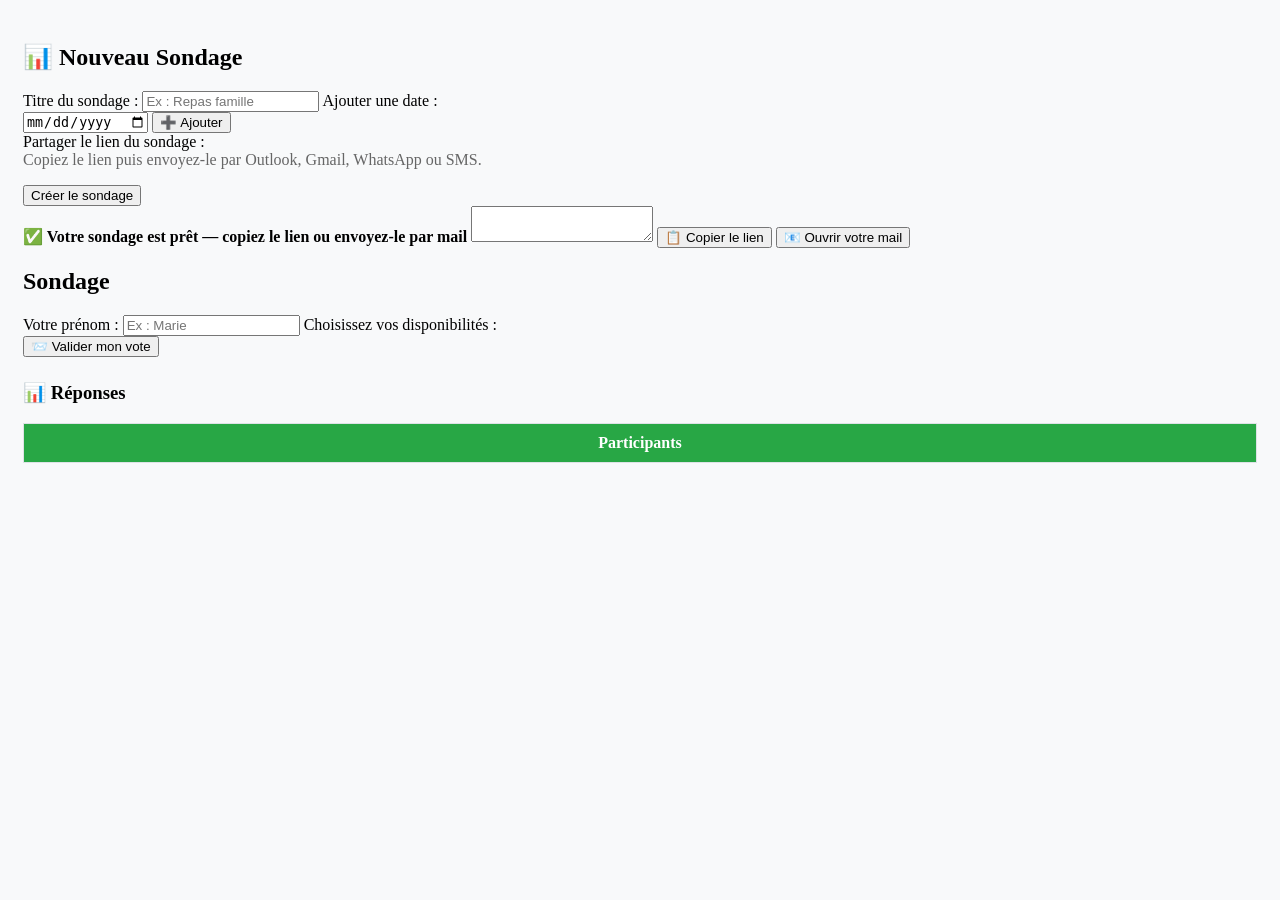
==== index.html @ 5eecfdae "Update index.html" ====
<!DOCTYPE html>
<html lang="fr">
<head>
    <meta charset="UTF-8">
    <meta name="viewport" content="width=device-width, initial-scale=1.0">
    <title>Sondage</title>
    <link rel="stylesheet" href="style.css">
</head>
<body>

<div class="container">

    <div id="view-create">

        <h2>📊 Nouveau Sondage</h2>

        <label>Titre du sondage :</label>
        <input type="text" id="title" placeholder="Ex : Repas famille">

        <label>Ajouter une date :</label>

        <div class="date-row">
            <input type="date" id="date-input">
            <button class="btn btn-add" onclick="ajouterDate()">➕ Ajouter</button>
        </div>

        <div id="dates-list"></div>

        <label>Partager le lien du sondage :</label>

        <p style="margin-top:0; color:#666;">
            Copiez le lien puis envoyez-le par Outlook, Gmail, WhatsApp ou SMS.
        </p>

        <button class="btn" onclick="genererSondage()">
            Créer le sondage
        </button>

        <div id="result-zone-create" class="hidden">

            <strong class="success-text">
                ✅ Votre sondage est prêt — copiez le lien ou envoyez-le par mail
            </strong>

            <textarea id="text-to-copy-create" readonly></textarea>

            <button class="btn btn-add" onclick="copierTexte()">
                📋 Copier le lien
            </button>

            <button class="btn btn-mail" onclick="ouvrirMail()">
                📧 Ouvrir votre mail
            </button>

        </div>

    </div>

    <div id="view-vote" class="hidden">

        <h2 id="poll-title">Sondage</h2>

        <label>Votre prénom :</label>
        <input type="text" id="voter-name" placeholder="Ex : Marie">

        <label>Choisissez vos disponibilités :</label>

        <div id="options-container"></div>

        <button class="btn btn-add" onclick="envoyerVote()">
            📨 Valider mon vote
        </button>

        <div class="table-zone">

            <h3>📊 Réponses</h3>

            <table>
                <thead>
                    <tr id="table-header">
                        <th>Participants</th>
                    </tr>
                </thead>
</html>
---- style.css ----
body {
    background: #f8f9fa;
    padding: 15px;
    border-radius: 8px;
    margin-bottom: 15px;
}

.vote-option {
    display: flex;
    justify-content: space-between;
    align-items: center;
    background: white;
    padding: 12px;
    border-radius: 8px;
    margin-bottom: 10px;
    border: 1px solid #ddd;
}

.vote-option input {
    width: auto;
    transform: scale(1.3);
}

.table-zone {
    margin-top: 25px;
}

table {
    width: 100%;
    border-collapse: collapse;
    margin-top: 15px;
}

th,
td {
    border: 1px solid #dee2e6;
    padding: 10px;
    text-align: center;
}

th {
    background: #28a745;
    color: white;
}

.vibrant-oui {
    background-color: #d4edda;
    color: #155724;
    font-weight: bold;
}

.vibrant-non {
    background-color: #f8d7da;
    color: #721c24;
}

@media(max-width: 600px) {

    .date-row {
        flex-direction: column;
    }

}
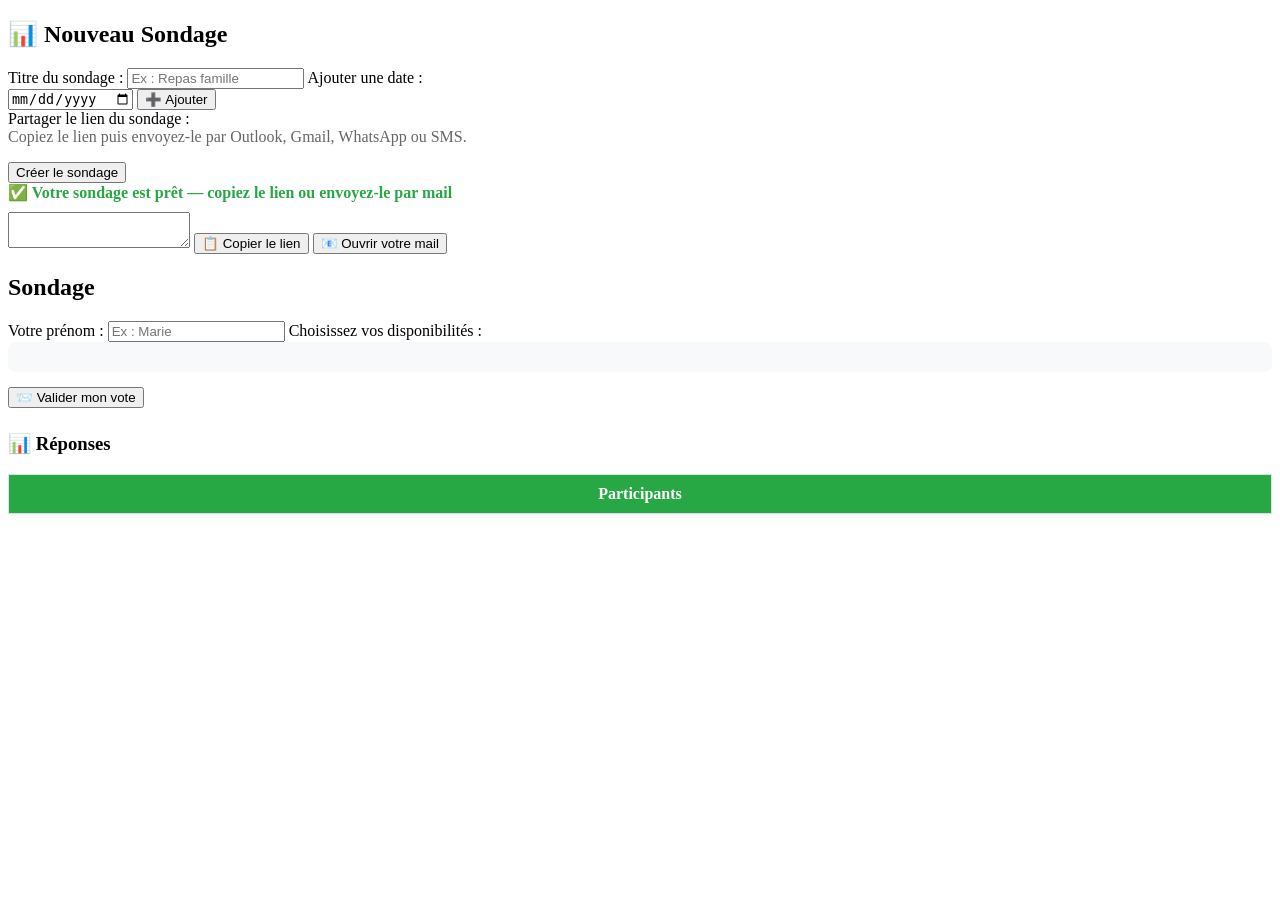
==== commit 0d6b43ca: "Update index.html" ====
--- a/index.html
+++ b/index.html
@@ -81,4 +81,7 @@
                         <th>Participants</th>
                     </tr>
                 </thead>
+                <tbody id="table-body"></tbody>
+            </table>
+
 </html>
--- a/style.css
+++ b/style.css
@@ -1,4 +1,12 @@
 body {
+
+.success-text {
+    color: #28a745;
+    display: block;
+    margin-bottom: 10px;
+}
+
+#options-container {
     background: #f8f9fa;
     padding: 15px;
     border-radius: 8px;
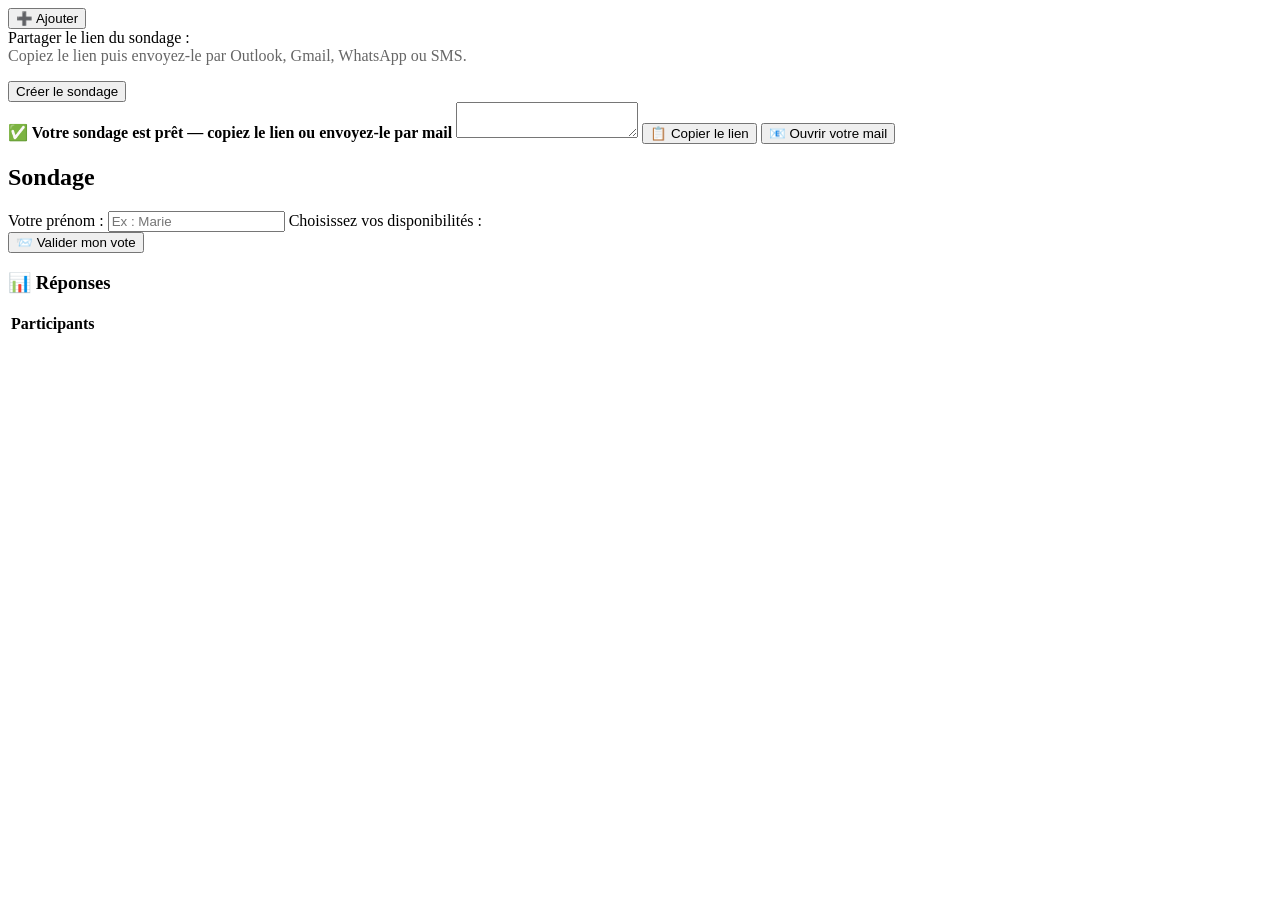
==== commit 6d840787: "Refactor HTML structure for polling application" ====
--- a/index.html
+++ b/index.html
@@ -1,26 +1,4 @@
 <!DOCTYPE html>
-<html lang="fr">
-<head>
-    <meta charset="UTF-8">
-    <meta name="viewport" content="width=device-width, initial-scale=1.0">
-    <title>Sondage</title>
-    <link rel="stylesheet" href="style.css">
-</head>
-<body>
-
-<div class="container">
-
-    <div id="view-create">
-
-        <h2>📊 Nouveau Sondage</h2>
-
-        <label>Titre du sondage :</label>
-        <input type="text" id="title" placeholder="Ex : Repas famille">
-
-        <label>Ajouter une date :</label>
-
-        <div class="date-row">
-            <input type="date" id="date-input">
             <button class="btn btn-add" onclick="ajouterDate()">➕ Ajouter</button>
         </div>
 
@@ -84,4 +62,12 @@
                 <tbody id="table-body"></tbody>
             </table>
 
+        </div>
+
+    </div>
+
+</div>
+
+<script src="app.js"></script>
+</body>
 </html>
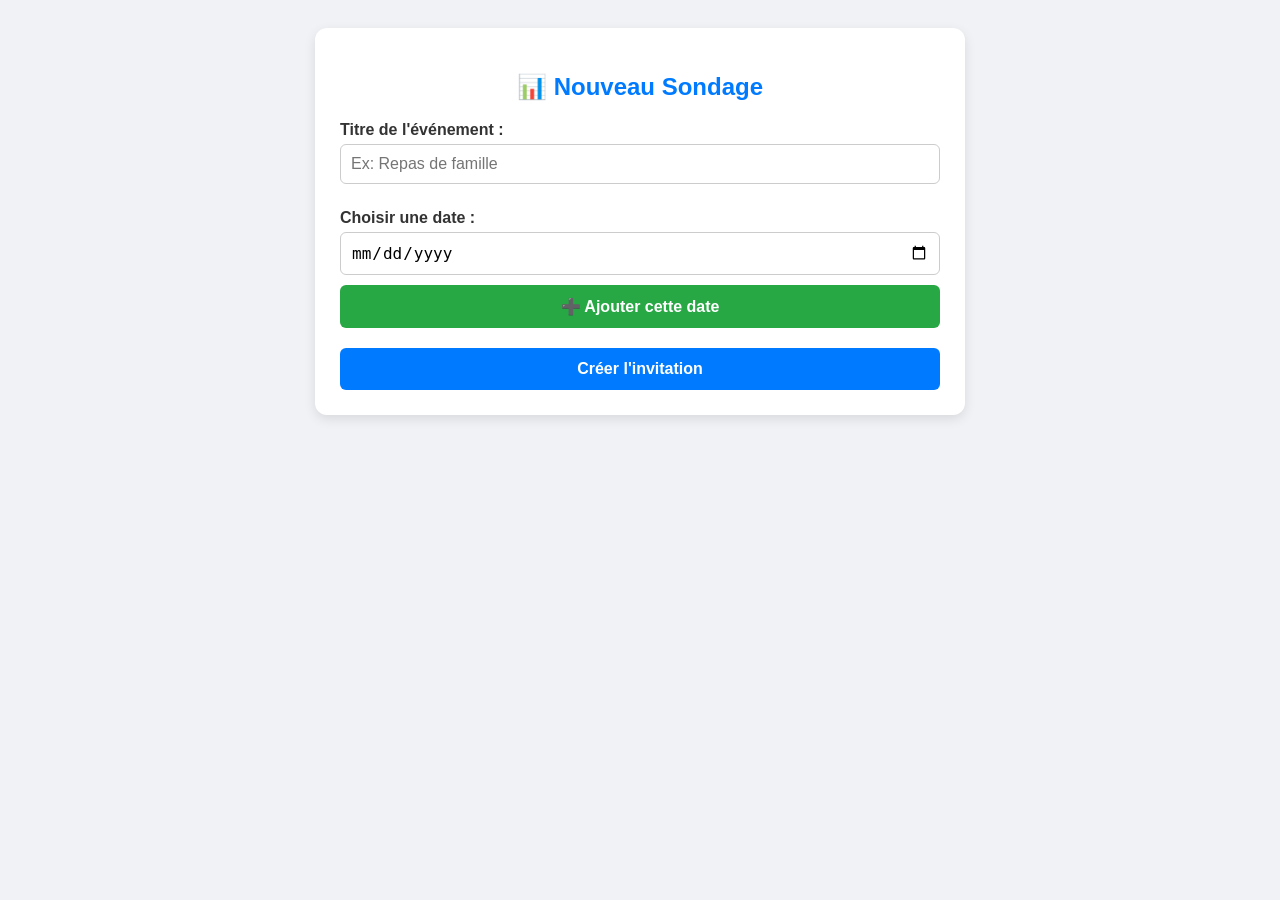
==== commit bdcbf2df: "Refactor index.html for improved structure and styling" ====
--- a/index.html
+++ b/index.html
@@ -1,73 +1,211 @@
 <!DOCTYPE html>
-            <button class="btn btn-add" onclick="ajouterDate()">➕ Ajouter</button>
+<html lang="fr">
+<head>
+    <meta charset="UTF-8">
+    <meta name="viewport" content="width=device-width, initial-scale=1.0">
+    <title>Sondage Express</title>
+    <style>
+        body { font-family: sans-serif; background: #f0f2f5; padding: 20px; color: #333; }
+        .container { max-width: 600px; background: white; padding: 25px; border-radius: 12px; box-shadow: 0 4px 12px rgba(0,0,0,0.1); margin: auto; }
+        h2, h3 { color: #007bff; text-align: center; }
+        label { font-weight: bold; display: block; margin-top: 15px; margin-bottom: 5px; }
+        input { width: 100%; padding: 10px; border: 1px solid #ccc; border-radius: 6px; box-sizing: border-box; font-size: 16px; margin-bottom: 10px; }
+        .btn { background: #007bff; color: white; border: none; padding: 12px; width: 100%; border-radius: 6px; font-size: 16px; cursor: pointer; font-weight: bold; }
+        .btn-add { background: #28a745; }
+        .date-item { background: #e9ecef; padding: 8px; margin-top: 5px; border-radius: 4px; display: flex; justify-content: space-between; }
+        .hidden { display: none; }
+        textarea { width: 100%; height: 80px; margin-top: 10px; box-sizing: border-box; }
+        table { width: 100%; border-collapse: collapse; margin-top: 15px; }
+        th, td { border: 1px solid #dee2e6; padding: 10px; text-align: center; }
+        .vibrant-oui { background-color: #d4edda; color: #155724; font-weight: bold; }
+        .vibrant-non { background-color: #f8d7da; color: #721c24; }
+    </style>
+</head>
+<body>
+
+<div class="container">
+    <div id="view-create">
+        <h2>📊 Nouveau Sondage</h2>
+        <label>Titre de l'événement :</label>
+        <input type="text" id="title" placeholder="Ex: Repas de famille">
+        
+        <label>Choisir une date :</label>
+        <input type="date" id="date-input">
+        <button class="btn btn-add" type="button" onclick="ajouterDate()">➕ Ajouter cette date</button>
+        <div id="dates-list" style="margin-top: 10px; margin-bottom: 20px;"></div>
+        
+        <button class="btn" type="button" onclick="genererSondage()">Créer l'invitation</button>
+        
+        <div id="result-zone-create" class="hidden" style="margin-top:20px; border:2px dashed #28a745; padding:15px; background: #f8f9fa;">
+            <strong style="color: #28a745;">✅ Votre sondage est prêt !</strong>
+            <textarea id="text-to-copy-create" readonly></textarea>
+            <button class="btn btn-add" type="button" onclick="copierTexte()" style="margin-top:10px;">📋 Copier le lien unique</button>
         </div>
-
-        <div id="dates-list"></div>
-
-        <label>Partager le lien du sondage :</label>
-
-        <p style="margin-top:0; color:#666;">
-            Copiez le lien puis envoyez-le par Outlook, Gmail, WhatsApp ou SMS.
-        </p>
-
-        <button class="btn" onclick="genererSondage()">
-            Créer le sondage
-        </button>
-
-        <div id="result-zone-create" class="hidden">
-
-            <strong class="success-text">
-                ✅ Votre sondage est prêt — copiez le lien ou envoyez-le par mail
-            </strong>
-
-            <textarea id="text-to-copy-create" readonly></textarea>
-
-            <button class="btn btn-add" onclick="copierTexte()">
-                📋 Copier le lien
-            </button>
-
-            <button class="btn btn-mail" onclick="ouvrirMail()">
-                📧 Ouvrir votre mail
-            </button>
-
-        </div>
-
     </div>
 
     <div id="view-vote" class="hidden">
-
         <h2 id="poll-title">Sondage</h2>
-
-        <label>Votre prénom :</label>
-        <input type="text" id="voter-name" placeholder="Ex : Marie">
-
-        <label>Choisissez vos disponibilités :</label>
-
-        <div id="options-container"></div>
-
-        <button class="btn btn-add" onclick="envoyerVote()">
-            📨 Valider mon vote
-        </button>
-
-        <div class="table-zone">
-
-            <h3>📊 Réponses</h3>
-
-            <table>
-                <thead>
-                    <tr id="table-header">
-                        <th>Participants</th>
-                    </tr>
-                </thead>
+        <label>Votre Nom et Prénom :</label>
+        <input type="text" id="voter-name" placeholder="Ex: Marie Durant">
+        
+        <label>Cochez vos disponibilités :</label>
+        <div id="options-container" style="background: #f8f9fa; padding: 15px; border-radius: 6px; margin-bottom: 15px;"></div>
+        
+        <button id="submit-vote-btn" class="btn btn-add" type="button" onclick="envoyerVoteAutomatique()">📨 Enregistrer mon vote</button>
+        
+        <div style="margin-top:25px;">
+            <h3>📊 Réponses en temps réel</h3>
+            <table id="table-global">
+                <thead><tr id="table-header"><th>Participants</th></tr></thead>
                 <tbody id="table-body"></tbody>
             </table>
-
         </div>
-
     </div>
-
 </div>
 
-<script src="app.js"></script>
+<script>
+    var datesSelectionnees = [];
+    var votesGlobaux = [];
+    var urlParams = new URLSearchParams(window.location.search);
+    var pollID = urlParams.get('id'); 
+
+    // Base de données ultra-rapide dédiée et sécurisée pour ton application
+    var DB_URL = "https://kvdb.io/689NfXw8w6gZ7pUvYm87J4/" + pollID;
+
+    window.addEventListener('DOMContentLoaded', function() {
+        if (pollID) {
+            document.getElementById('view-create').classList.add('hidden');
+            document.getElementById('view-vote').classList.remove('hidden');
+            document.getElementById('poll-title').innerText = "Sondage : " + decodeURIComponent(urlParams.get('title') || 'Événement');
+            
+            var datesParam = urlParams.get('dates');
+            if (datesParam) {
+                var datesUrl = datesParam.split(',').filter(function(d) { return d.trim() !== ""; });
+                var container = document.getElementById('options-container');
+                container.innerHTML = "";
+                datesUrl.forEach(function(date) {
+                    container.innerHTML += '<label style="display:block; margin-bottom:10px; cursor:pointer;"><input type="checkbox" name="dates-choices" value="'+date+'" style="width:auto; margin-right:10px;">' + date + '</label>';
+                });
+                chargerEtConstruireTableau(datesUrl);
+            }
+        }
+    });
+
+    function ajouterDate() {
+        var dateInput = document.getElementById('date-input');
+        if (!dateInput.value) return;
+        var dateObj = new Date(dateInput.value);
+        var dateFormatee = dateObj.toLocaleDateString('fr-FR', { weekday: 'long', day: 'numeric', month: 'long' });
+        if (!datesSelectionnees.includes(dateFormatee)) {
+            datesSelectionnees.push(dateFormatee);
+            afficherDates();
+        }
+        dateInput.value = "";
+    }
+
+    function afficherDates() {
+        var list = document.getElementById('dates-list');
+        list.innerHTML = "";
+        datesSelectionnees.forEach(function(date, index) {
+            list.innerHTML += '<div class="date-item"><span>📅 ' + date + '</span><span style="color:red; cursor:pointer; font-weight:bold;" onclick="supprimerDate(' + index + ')">❌</span></div>';
+        });
+    }
+
+    function supprimerDate(index) {
+        datesSelectionnees.splice(index, 1);
+        afficherDates();
+    }
+
+    function genererSondage() {
+        var titre = document.getElementById('title').value.trim();
+        if (!titre || datesSelectionnees.length === 0) {
+            alert("Veuillez donner un titre et ajouter des dates !");
+            return;
+        }
+        var uniqueID = "id_" + Math.random().toString(36).substr(2, 9);
+        var lienVote = window.location.origin + window.location.pathname 
+            + "?id=" + uniqueID
+            + "&title=" + encodeURIComponent(titre) 
+            + "&dates=" + encodeURIComponent(datesSelectionnees.join(','));
+        
+        document.getElementById('text-to-copy-create').value = "Votez pour le sondage \"" + titre + "\" ici : " + lienVote;
+        document.getElementById('result-zone-create').classList.remove('hidden');
+    }
+
+    function copierTexte() {
+        var t = document.getElementById('text-to-copy-create');
+        t.select();
+        document.execCommand("copy");
+        alert("Lien copié ! Vous pouvez l'envoyer.");
+    }
+
+    function chargerEtConstruireTableau(datesUrl) {
+        fetch(DB_URL)
+        .then(function(res) { 
+            if (!res.ok) return []; // Si la clé n'existe pas encore, on renvoie une liste vide
+            return res.json(); 
+        })
+        .then(function(data) {
+            votesGlobaux = Array.isArray(data) ? data : [];
+            var tbody = document.getElementById('table-body');
+            tbody.innerHTML = "";
+            
+            var headerRow = document.getElementById('table-header');
+            headerRow.innerHTML = "<th>Participants</th>";
+            datesUrl.forEach(function(date) { headerRow.innerHTML += "<th>" + date + "</th>"; });
+
+            if (votesGlobaux.length === 0) {
+                tbody.innerHTML = '<tr><td colspan="' + (datesUrl.length + 1) + '" style="color:#888; padding:15px;">Aucun vote pour le moment.</td></tr>';
+                return;
+            }
+
+            votesGlobaux.forEach(function(v) {
+                var ligne = '<tr><td style="font-weight:bold; text-align:left;">👤 ' + v.nom + '</td>';
+                datesUrl.forEach(function(date) {
+                    ligne += v.choix.includes(date) ? '<td class="vibrant-oui">OUI</td>' : '<td class="vibrant-non">NON</td>';
+                });
+                ligne += '</tr>';
+                tbody.innerHTML += ligne;
+            });
+        }).catch(function() {
+            document.getElementById('table-body').innerHTML = '<tr><td style="color:red; padding:15px;">Erreur de connexion à la base de données.</td></tr>';
+        });
+    }
+
+    function envoyerVoteAutomatique() {
+        var nom = document.getElementById('voter-name').value.trim();
+        if (!nom) { alert("Veuillez entrer votre nom."); return; }
+        
+        var checkboxes = document.querySelectorAll('input[name="dates-choices"]:checked');
+        var mesChoix = Array.from(checkboxes).map(function(cb) { return cb.value; });
+        var datesParam = urlParams.get('dates');
+        var datesUrl = datesParam.split(',').filter(function(d) { return d.trim() !== ""; });
+
+        var btn = document.getElementById('submit-vote-btn');
+        btn.innerText = "⏳ Enregistrement...";
+        btn.disabled = true;
+
+        // Étape 1 : On ajoute le nouveau vote à la liste existante
+        votesGlobaux.push({ nom: nom, choix: mesChoix });
+
+        // Étape 2 : On sauvegarde la liste complète directement dans la base de données
+        fetch(DB_URL, {
+            method: 'POST',
+            body: JSON.stringify(votesGlobaux),
+            headers: { 'Content-Type': 'application/json' }
+        }).then(function() {
+            alert("🎉 Vote enregistré avec succès !");
+            btn.innerText = "📨 Enregistrer mon vote";
+            btn.disabled = false;
+            document.getElementById('voter-name').value = "";
+            document.querySelectorAll('input[name="dates-choices"]').forEach(function(cb) { cb.checked = false; });
+            chargerEtConstruireTableau(datesUrl);
+        }).catch(function() {
+            alert("Erreur lors de la sauvegarde.");
+            btn.innerText = "📨 Enregistrer mon vote";
+            btn.disabled = false;
+        });
+    }
+</script>
 </body>
 </html>
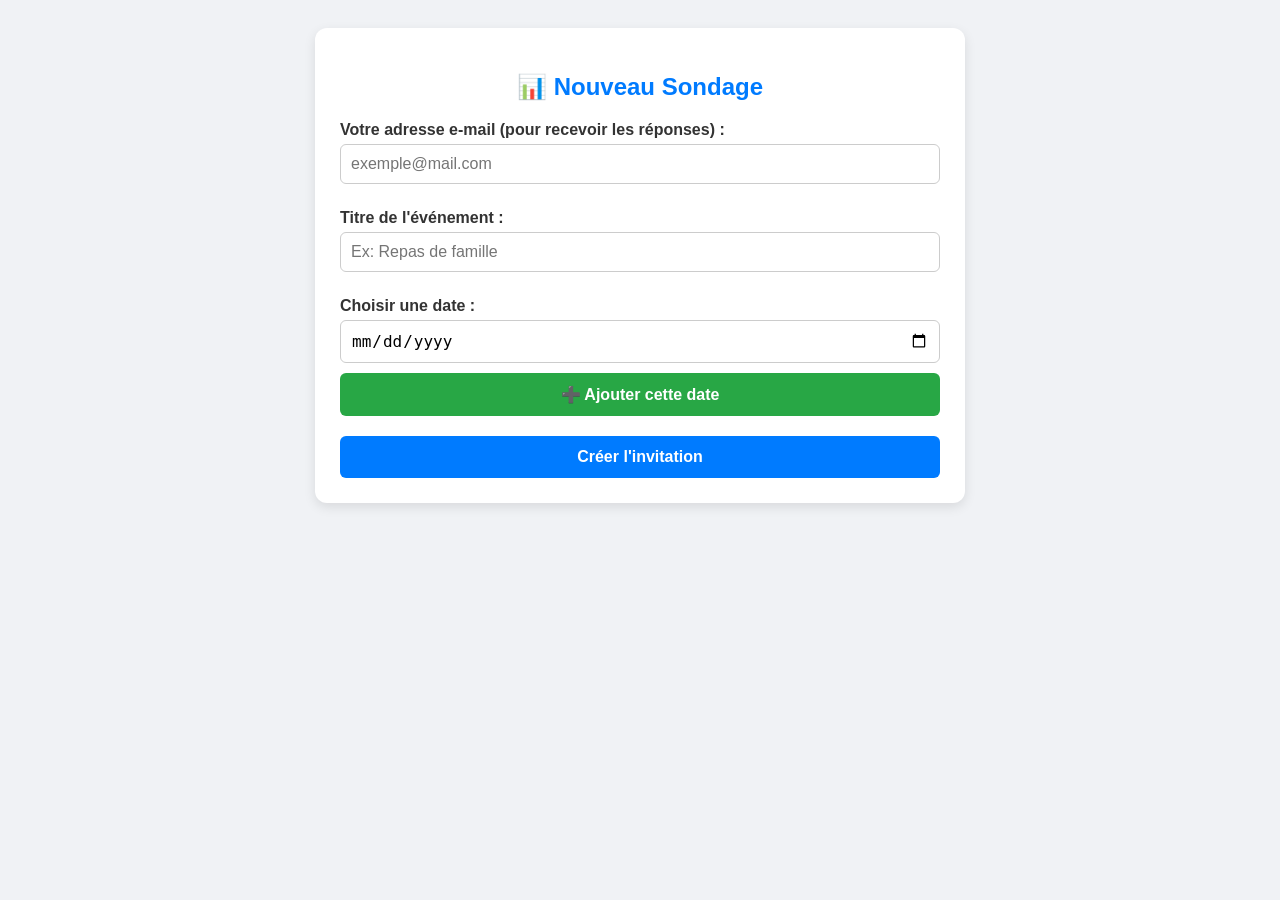
==== commit 07bfdd99: "Update index.html" ====
--- a/index.html
+++ b/index.html
@@ -14,11 +14,12 @@
         .btn-add { background: #28a745; }
         .date-item { background: #e9ecef; padding: 8px; margin-top: 5px; border-radius: 4px; display: flex; justify-content: space-between; }
         .hidden { display: none; }
-        textarea { width: 100%; height: 80px; margin-top: 10px; box-sizing: border-box; }
+        textarea { width: 100%; height: 90px; margin-top: 10px; box-sizing: border-box; font-size: 14px; }
         table { width: 100%; border-collapse: collapse; margin-top: 15px; }
         th, td { border: 1px solid #dee2e6; padding: 10px; text-align: center; }
         .vibrant-oui { background-color: #d4edda; color: #155724; font-weight: bold; }
         .vibrant-non { background-color: #f8d7da; color: #721c24; }
+        .box-succes { background: #d4edda; border: 2px dashed #28a745; padding: 15px; border-radius: 8px; margin-top: 15px; text-align: center; }
     </style>
 </head>
 <body>
@@ -26,6 +27,10 @@
 <div class="container">
     <div id="view-create">
         <h2>📊 Nouveau Sondage</h2>
+        
+        <label>Votre adresse e-mail (pour recevoir les réponses) :</label>
+        <input type="email" id="organizer-email" placeholder="exemple@mail.com">
+
         <label>Titre de l'événement :</label>
         <input type="text" id="title" placeholder="Ex: Repas de famille">
         
@@ -39,24 +44,32 @@
         <div id="result-zone-create" class="hidden" style="margin-top:20px; border:2px dashed #28a745; padding:15px; background: #f8f9fa;">
             <strong style="color: #28a745;">✅ Votre sondage est prêt !</strong>
             <textarea id="text-to-copy-create" readonly></textarea>
-            <button class="btn btn-add" type="button" onclick="copierTexte()" style="margin-top:10px;">📋 Copier le lien unique</button>
+            <button class="btn btn-add" type="button" onclick="copierTexteCreate()" style="margin-top:10px;">📋 Copier le lien d'invitation</button>
         </div>
     </div>
 
     <div id="view-vote" class="hidden">
         <h2 id="poll-title">Sondage</h2>
-        <label>Votre Nom et Prénom :</label>
-        <input type="text" id="voter-name" placeholder="Ex: Marie Durant">
-        
-        <label>Cochez vos disponibilités :</label>
-        <div id="options-container" style="background: #f8f9fa; padding: 15px; border-radius: 6px; margin-bottom: 15px;"></div>
-        
-        <button id="submit-vote-btn" class="btn btn-add" type="button" onclick="envoyerVoteAutomatique()">📨 Enregistrer mon vote</button>
+        
+        <div id="zone-formulaire-vote">
+            <label>Votre Nom et Prénom :</label>
+            <input type="text" id="voter-name" placeholder="Ex: Marie Durant">
+            
+            <label>Cochez vos disponibilités :</label>
+            <div id="options-container" style="background: #f8f9fa; padding: 15px; border-radius: 6px; margin-bottom: 15px;"></div>
+            
+            <button id="submit-vote-btn" class="btn btn-add" type="button" onclick="envoyerVoteParEmail()">📨 Envoyer ma réponse</button>
+        </div>
+
+        <div id="zone-confirmation-vote" class="box-succes hidden">
+            <strong style="color: #155724; font-size: 16px;">🎉 Vote préparé !</strong>
+            <p style="margin: 5px 0 0 0; font-size: 14px;">Votre application de messagerie vient de s'ouvrir. Cliquez simplement sur <strong>"Envoyer"</strong> dans votre mail pour transmettre vos disponibilités !</p>
+        </div>
         
         <div style="margin-top:25px;">
-            <h3>📊 Réponses en temps réel</h3>
+            <h3>📊 Réponses du participant actuel</h3>
             <table id="table-global">
-                <thead><tr id="table-header"><th>Participants</th></tr></thead>
+                <thead><tr id="table-header"><th>Participant</th></tr></thead>
                 <tbody id="table-body"></tbody>
             </table>
         </div>
@@ -65,28 +78,31 @@
 
 <script>
     var datesSelectionnees = [];
-    var votesGlobaux = [];
     var urlParams = new URLSearchParams(window.location.search);
-    var pollID = urlParams.get('id'); 
-
-    // Base de données ultra-rapide dédiée et sécurisée pour ton application
-    var DB_URL = "https://kvdb.io/689NfXw8w6gZ7pUvYm87J4/" + pollID;
+    var titreSondage = urlParams.get('title');
+    var mailCreateur = urlParams.get('to');
 
     window.addEventListener('DOMContentLoaded', function() {
-        if (pollID) {
+        if (titreSondage && mailCreateur) {
             document.getElementById('view-create').classList.add('hidden');
             document.getElementById('view-vote').classList.remove('hidden');
-            document.getElementById('poll-title').innerText = "Sondage : " + decodeURIComponent(urlParams.get('title') || 'Événement');
+            document.getElementById('poll-title').innerText = "Sondage : " + decodeURIComponent(titreSondage);
             
             var datesParam = urlParams.get('dates');
             if (datesParam) {
                 var datesUrl = datesParam.split(',').filter(function(d) { return d.trim() !== ""; });
+                
                 var container = document.getElementById('options-container');
                 container.innerHTML = "";
                 datesUrl.forEach(function(date) {
                     container.innerHTML += '<label style="display:block; margin-bottom:10px; cursor:pointer;"><input type="checkbox" name="dates-choices" value="'+date+'" style="width:auto; margin-right:10px;">' + date + '</label>';
                 });
-                chargerEtConstruireTableau(datesUrl);
+                
+                // Préparer la structure du tableau vide
+                var headerRow = document.getElementById('table-header');
+                headerRow.innerHTML = "<th>Participant</th>";
+                datesUrl.forEach(function(date) { headerRow.innerHTML += "<th>" + date + "</th>"; });
+                document.getElementById('table-body').innerHTML = '<tr><td colspan="' + (datesUrl.length + 1) + '" style="color:#888; padding:15px;">Cochez vos choix ci-dessus.</td></tr>';
             }
         }
     });
@@ -117,94 +133,80 @@
     }
 
     function genererSondage() {
+        var email = document.getElementById('organizer-email').value.trim();
         var titre = document.getElementById('title').value.trim();
-        if (!titre || datesSelectionnees.length === 0) {
-            alert("Veuillez donner un titre et ajouter des dates !");
+        if (!email || !titre || datesSelectionnees.length === 0) {
+            alert("Veuillez remplir tous les champs (E-mail, Titre et Dates) !");
             return;
         }
-        var uniqueID = "id_" + Math.random().toString(36).substr(2, 9);
         var lienVote = window.location.origin + window.location.pathname 
-            + "?id=" + uniqueID
-            + "&title=" + encodeURIComponent(titre) 
+            + "?title=" + encodeURIComponent(titre) 
+            + "&to=" + encodeURIComponent(email)
             + "&dates=" + encodeURIComponent(datesSelectionnees.join(','));
         
         document.getElementById('text-to-copy-create').value = "Votez pour le sondage \"" + titre + "\" ici : " + lienVote;
         document.getElementById('result-zone-create').classList.remove('hidden');
     }
 
-    function copierTexte() {
+    function copierTexteCreate() {
         var t = document.getElementById('text-to-copy-create');
         t.select();
         document.execCommand("copy");
-        alert("Lien copié ! Vous pouvez l'envoyer.");
-    }
-
-    function chargerEtConstruireTableau(datesUrl) {
-        fetch(DB_URL)
-        .then(function(res) { 
-            if (!res.ok) return []; // Si la clé n'existe pas encore, on renvoie une liste vide
-            return res.json(); 
-        })
-        .then(function(data) {
-            votesGlobaux = Array.isArray(data) ? data : [];
-            var tbody = document.getElementById('table-body');
-            tbody.innerHTML = "";
-            
-            var headerRow = document.getElementById('table-header');
-            headerRow.innerHTML = "<th>Participants</th>";
-            datesUrl.forEach(function(date) { headerRow.innerHTML += "<th>" + date + "</th>"; });
-
-            if (votesGlobaux.length === 0) {
-                tbody.innerHTML = '<tr><td colspan="' + (datesUrl.length + 1) + '" style="color:#888; padding:15px;">Aucun vote pour le moment.</td></tr>';
-                return;
-            }
-
-            votesGlobaux.forEach(function(v) {
-                var ligne = '<tr><td style="font-weight:bold; text-align:left;">👤 ' + v.nom + '</td>';
-                datesUrl.forEach(function(date) {
-                    ligne += v.choix.includes(date) ? '<td class="vibrant-oui">OUI</td>' : '<td class="vibrant-non">NON</td>';
-                });
-                ligne += '</tr>';
-                tbody.innerHTML += ligne;
-            });
-        }).catch(function() {
-            document.getElementById('table-body').innerHTML = '<tr><td style="color:red; padding:15px;">Erreur de connexion à la base de données.</td></tr>';
-        });
-    }
-
-    function envoyerVoteAutomatique() {
+        alert("Lien copié ! Renvoyez-le à vos proches.");
+    }
+
+    function envoyerVoteParEmail() {
         var nom = document.getElementById('voter-name').value.trim();
         if (!nom) { alert("Veuillez entrer votre nom."); return; }
         
-        var checkboxes = document.querySelectorAll('input[name="dates-choices"]:checked');
-        var mesChoix = Array.from(checkboxes).map(function(cb) { return cb.value; });
+        var checkboxes = document.querySelectorAll('input[name="dates-choices"]');
+        var choixOui = [];
+        var choixNon = [];
         var datesParam = urlParams.get('dates');
         var datesUrl = datesParam.split(',').filter(function(d) { return d.trim() !== ""; });
 
-        var btn = document.getElementById('submit-vote-btn');
-        btn.innerText = "⏳ Enregistrement...";
-        btn.disabled = true;
-
-        // Étape 1 : On ajoute le nouveau vote à la liste existante
-        votesGlobaux.push({ nom: nom, choix: mesChoix });
-
-        // Étape 2 : On sauvegarde la liste complète directement dans la base de données
-        fetch(DB_URL, {
-            method: 'POST',
-            body: JSON.stringify(votesGlobaux),
-            headers: { 'Content-Type': 'application/json' }
-        }).then(function() {
-            alert("🎉 Vote enregistré avec succès !");
-            btn.innerText = "📨 Enregistrer mon vote";
-            btn.disabled = false;
-            document.getElementById('voter-name').value = "";
-            document.querySelectorAll('input[name="dates-choices"]').forEach(function(cb) { cb.checked = false; });
-            chargerEtConstruireTableau(datesUrl);
-        }).catch(function() {
-            alert("Erreur lors de la sauvegarde.");
-            btn.innerText = "📨 Enregistrer mon vote";
-            btn.disabled = false;
+        checkboxes.forEach(function(cb) {
+            if (cb.checked) {
+                choixOui.push(cb.value);
+            } else {
+                choixNon.push(cb.value);
+            }
         });
+
+        // Remplir visuellement le tableau à l'écran pour l'invité
+        var tbody = document.getElementById('table-body');
+        var ligne = '<tr><td style="font-weight:bold; text-align:left;">👤 ' + nom + '</td>';
+        datesUrl.forEach(function(date) {
+            ligne += choixOui.includes(date) ? '<td class="vibrant-oui">OUI</td>' : '<td class="vibrant-non">NON</td>';
+        });
+        ligne += '</tr>';
+        tbody.innerHTML = ligne;
+
+        // Préparation du contenu du mail automatique
+        var sujetMail = "Réponse Sondage : " + decodeURIComponent(titreSondage) + " - " + nom;
+        var corpsMail = "Bonjour,\n\nVoici mes disponibilités pour \"" + decodeURIComponent(titreSondage) + "\" :\n\n";
+        
+        corpsMail += "✅ DISPONIBLE LE :\n";
+        if(choixOui.length > 0) {
+            choixOui.forEach(function(d) { corpsMail += " - " + d + "\n"; });
+        } else { corpsMail += " - Aucune date\n"; }
+
+        corpsMail += "\n❌ INDISPONIBLE LE :\n";
+        if(choixNon.length > 0) {
+            choixNon.forEach(function(d) { corpsMail += " - " + d + "\n"; });
+        } else { corpsMail += " - Aucune date\n"; }
+
+        // Commande magique pour ouvrir le logiciel de messagerie de l'invité tout pré-rempli
+        var mailtoUrl = "mailto:" + mailCreateur 
+            + "?subject=" + encodeURIComponent(sujetMail) 
+            + "&body=" + encodeURIComponent(corpsMail);
+
+        // Déclenchement de l'ouverture du mail
+        window.location.href = mailtoUrl;
+
+        // Basculer l'affichage pour confirmer
+        document.getElementById('zone-formulaire-vote').classList.add('hidden');
+        document.getElementById('zone-confirmation-vote').classList.remove('hidden');
     }
 </script>
 </body>
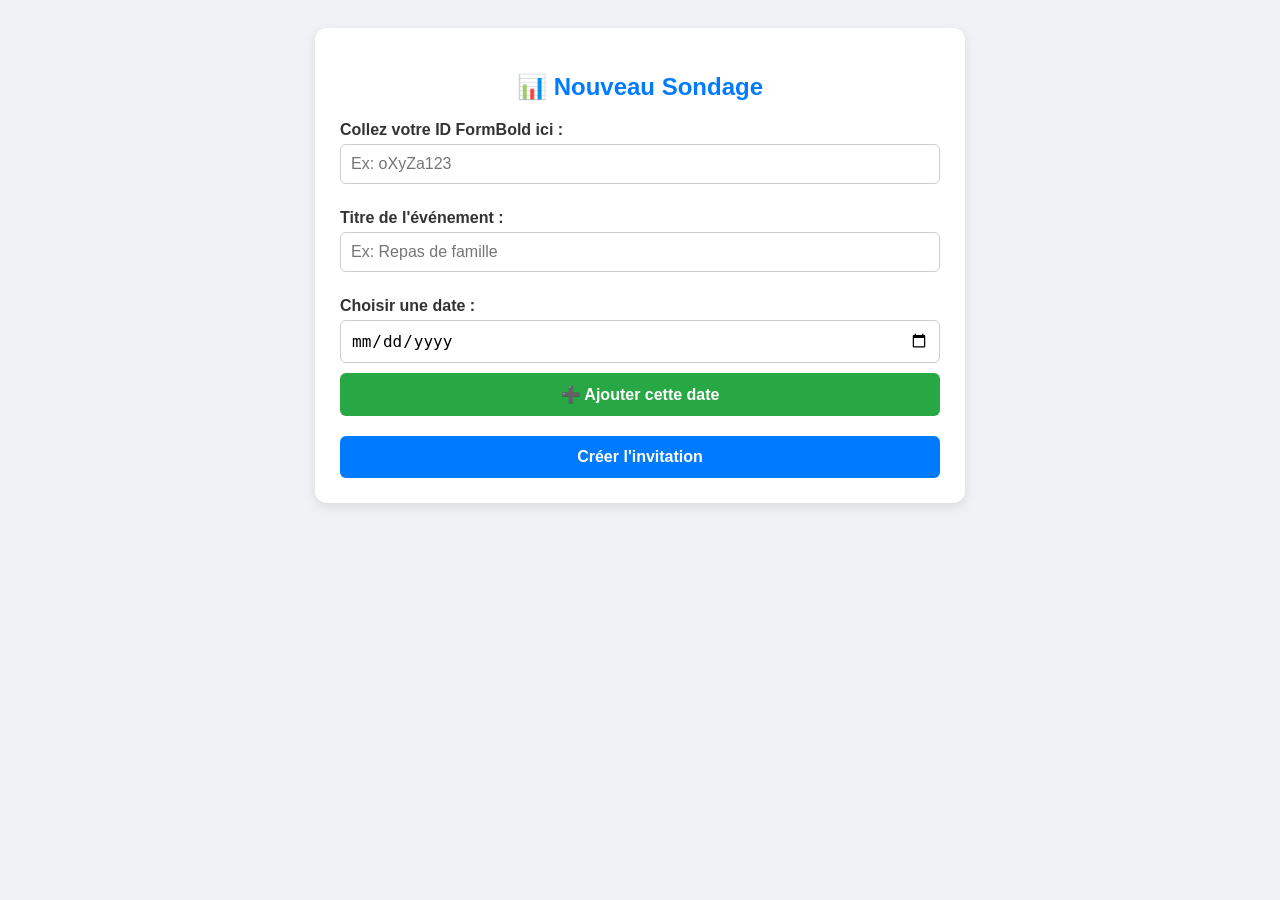
==== commit 267fa2c0: "Update poll creation form with FormBold ID input" ====
--- a/index.html
+++ b/index.html
@@ -19,7 +19,6 @@
         th, td { border: 1px solid #dee2e6; padding: 10px; text-align: center; }
         .vibrant-oui { background-color: #d4edda; color: #155724; font-weight: bold; }
         .vibrant-non { background-color: #f8d7da; color: #721c24; }
-        .box-succes { background: #d4edda; border: 2px dashed #28a745; padding: 15px; border-radius: 8px; margin-top: 15px; text-align: center; }
     </style>
 </head>
 <body>
@@ -28,8 +27,8 @@
     <div id="view-create">
         <h2>📊 Nouveau Sondage</h2>
         
-        <label>Votre adresse e-mail (pour recevoir les réponses) :</label>
-        <input type="email" id="organizer-email" placeholder="exemple@mail.com">
+        <label>Collez votre ID FormBold ici :</label>
+        <input type="text" id="formbold-id" placeholder="Ex: oXyZa123">
 
         <label>Titre de l'événement :</label>
         <input type="text" id="title" placeholder="Ex: Repas de famille">
@@ -58,18 +57,13 @@
             <label>Cochez vos disponibilités :</label>
             <div id="options-container" style="background: #f8f9fa; padding: 15px; border-radius: 6px; margin-bottom: 15px;"></div>
             
-            <button id="submit-vote-btn" class="btn btn-add" type="button" onclick="envoyerVoteParEmail()">📨 Envoyer ma réponse</button>
+            <button id="submit-vote-btn" class="btn btn-add" type="button" onclick="envoyerVoteAutomatique()">📨 Envoyer ma réponse</button>
         </div>
-
-        <div id="zone-confirmation-vote" class="box-succes hidden">
-            <strong style="color: #155724; font-size: 16px;">🎉 Vote préparé !</strong>
-            <p style="margin: 5px 0 0 0; font-size: 14px;">Votre application de messagerie vient de s'ouvrir. Cliquez simplement sur <strong>"Envoyer"</strong> dans votre mail pour transmettre vos disponibilités !</p>
-        </div>
         
         <div style="margin-top:25px;">
-            <h3>📊 Réponses du participant actuel</h3>
+            <h3>📊 Réponses des participants</h3>
             <table id="table-global">
-                <thead><tr id="table-header"><th>Participant</th></tr></thead>
+                <thead><tr id="table-header"><th>Participants</th></tr></thead>
                 <tbody id="table-body"></tbody>
             </table>
         </div>
@@ -78,12 +72,13 @@
 
 <script>
     var datesSelectionnees = [];
+    var votesLocaux = [];
     var urlParams = new URLSearchParams(window.location.search);
     var titreSondage = urlParams.get('title');
-    var mailCreateur = urlParams.get('to');
+    var formID = urlParams.get('fb');
 
     window.addEventListener('DOMContentLoaded', function() {
-        if (titreSondage && mailCreateur) {
+        if (titreSondage && formID) {
             document.getElementById('view-create').classList.add('hidden');
             document.getElementById('view-vote').classList.remove('hidden');
             document.getElementById('poll-title').innerText = "Sondage : " + decodeURIComponent(titreSondage);
@@ -98,11 +93,7 @@
                     container.innerHTML += '<label style="display:block; margin-bottom:10px; cursor:pointer;"><input type="checkbox" name="dates-choices" value="'+date+'" style="width:auto; margin-right:10px;">' + date + '</label>';
                 });
                 
-                // Préparer la structure du tableau vide
-                var headerRow = document.getElementById('table-header');
-                headerRow.innerHTML = "<th>Participant</th>";
-                datesUrl.forEach(function(date) { headerRow.innerHTML += "<th>" + date + "</th>"; });
-                document.getElementById('table-body').innerHTML = '<tr><td colspan="' + (datesUrl.length + 1) + '" style="color:#888; padding:15px;">Cochez vos choix ci-dessus.</td></tr>';
+                construireTableau(datesUrl);
             }
         }
     });
@@ -133,15 +124,15 @@
     }
 
     function genererSondage() {
-        var email = document.getElementById('organizer-email').value.trim();
+        var idBold = document.getElementById('formbold-id').value.trim();
         var titre = document.getElementById('title').value.trim();
-        if (!email || !titre || datesSelectionnees.length === 0) {
-            alert("Veuillez remplir tous les champs (E-mail, Titre et Dates) !");
+        if (!idBold || !titre || datesSelectionnees.length === 0) {
+            alert("Veuillez remplir l'ID FormBold, le Titre et ajouter des dates !");
             return;
         }
         var lienVote = window.location.origin + window.location.pathname 
             + "?title=" + encodeURIComponent(titre) 
-            + "&to=" + encodeURIComponent(email)
+            + "&fb=" + encodeURIComponent(idBold)
             + "&dates=" + encodeURIComponent(datesSelectionnees.join(','));
         
         document.getElementById('text-to-copy-create').value = "Votez pour le sondage \"" + titre + "\" ici : " + lienVote;
@@ -152,61 +143,80 @@
         var t = document.getElementById('text-to-copy-create');
         t.select();
         document.execCommand("copy");
-        alert("Lien copié ! Renvoyez-le à vos proches.");
-    }
-
-    function envoyerVoteParEmail() {
+        alert("Lien copié ! Vous pouvez l'envoyer.");
+    }
+
+    function construireTableau(datesUrl) {
+        var headerRow = document.getElementById('table-header');
+        headerRow.innerHTML = "<th>Participants</th>";
+        datesUrl.forEach(function(date) { headerRow.innerHTML += "<th>" + date + "</th>"; });
+
+        var tbody = document.getElementById('table-body');
+        tbody.innerHTML = "";
+
+        if (votesLocaux.length === 0) {
+            tbody.innerHTML = '<tr><td colspan="' + (datesUrl.length + 1) + '" style="color:#888; padding:15px;">Aucun vote visible sur cet écran pour le moment.</td></tr>';
+            return;
+        }
+
+        votesLocaux.forEach(function(v) {
+            var ligne = '<tr><td style="font-weight:bold; text-align:left;">👤 ' + v.nom + '</td>';
+            datesUrl.forEach(function(date) {
+                ligne += v.choix.includes(date) ? '<td class="vibrant-oui">OUI</td>' : '<td class="vibrant-non">NON</td>';
+            });
+            ligne += '</tr>';
+            tbody.innerHTML += ligne;
+        });
+    }
+
+    function envoyerVoteAutomatique() {
         var nom = document.getElementById('voter-name').value.trim();
         if (!nom) { alert("Veuillez entrer votre nom."); return; }
         
         var checkboxes = document.querySelectorAll('input[name="dates-choices"]');
         var choixOui = [];
-        var choixNon = [];
         var datesParam = urlParams.get('dates');
         var datesUrl = datesParam.split(',').filter(function(d) { return d.trim() !== ""; });
 
         checkboxes.forEach(function(cb) {
-            if (cb.checked) {
-                choixOui.push(cb.value);
-            } else {
-                choixNon.push(cb.value);
-            }
-        });
-
-        // Remplir visuellement le tableau à l'écran pour l'invité
-        var tbody = document.getElementById('table-body');
-        var ligne = '<tr><td style="font-weight:bold; text-align:left;">👤 ' + nom + '</td>';
-        datesUrl.forEach(function(date) {
-            ligne += choixOui.includes(date) ? '<td class="vibrant-oui">OUI</td>' : '<td class="vibrant-non">NON</td>';
-        });
-        ligne += '</tr>';
-        tbody.innerHTML = ligne;
-
-        // Préparation du contenu du mail automatique
-        var sujetMail = "Réponse Sondage : " + decodeURIComponent(titreSondage) + " - " + nom;
-        var corpsMail = "Bonjour,\n\nVoici mes disponibilités pour \"" + decodeURIComponent(titreSondage) + "\" :\n\n";
-        
-        corpsMail += "✅ DISPONIBLE LE :\n";
-        if(choixOui.length > 0) {
-            choixOui.forEach(function(d) { corpsMail += " - " + d + "\n"; });
-        } else { corpsMail += " - Aucune date\n"; }
-
-        corpsMail += "\n❌ INDISPONIBLE LE :\n";
-        if(choixNon.length > 0) {
-            choixNon.forEach(function(d) { corpsMail += " - " + d + "\n"; });
-        } else { corpsMail += " - Aucune date\n"; }
-
-        // Commande magique pour ouvrir le logiciel de messagerie de l'invité tout pré-rempli
-        var mailtoUrl = "mailto:" + mailCreateur 
-            + "?subject=" + encodeURIComponent(sujetMail) 
-            + "&body=" + encodeURIComponent(corpsMail);
-
-        // Déclenchement de l'ouverture du mail
-        window.location.href = mailtoUrl;
-
-        // Basculer l'affichage pour confirmer
-        document.getElementById('zone-formulaire-vote').classList.add('hidden');
-        document.getElementById('zone-confirmation-vote').classList.remove('hidden');
+            if (cb.checked) choixOui.push(cb.value);
+        });
+
+        var btn = document.getElementById('submit-vote-btn');
+        btn.innerText = "⏳ Envoi en cours...";
+        btn.disabled = true;
+
+        // Préparation des données pour ton e-mail
+        var données = {
+            "Événement": decodeURIComponent(titreSondage),
+            "Nom du participant": nom,
+            "Disponibilités (OUI)": choixOui.join(', ') || "Aucune date"
+        };
+
+        // Envoi direct, invisible et automatique vers FormBold (qui te l'envoie par mail)
+        fetch("https://formbold.com/s/" + formID, {
+            method: "POST",
+            headers: { "Content-Type": "application/json" },
+            body: JSON.stringify(données)
+        })
+        .then(function() {
+            alert("🎉 Merci " + nom + ", votre vote a été envoyé directement à l'organisateur !");
+            
+            // Ajouter au tableau local à l'écran
+            votesLocaux.push({ nom: nom, choix: choixOui });
+            construireTableau(datesUrl);
+
+            // Réinitialiser le formulaire
+            document.getElementById('voter-name').value = "";
+            checkboxes.forEach(function(cb) { cb.checked = false; });
+            btn.innerText = "📨 Envoyer ma réponse";
+            btn.disabled = false;
+        })
+        .catch(function() {
+            alert("Erreur réseau lors de l'envoi.");
+            btn.innerText = "📨 Envoyer ma réponse";
+            btn.disabled = false;
+        });
     }
 </script>
 </body>
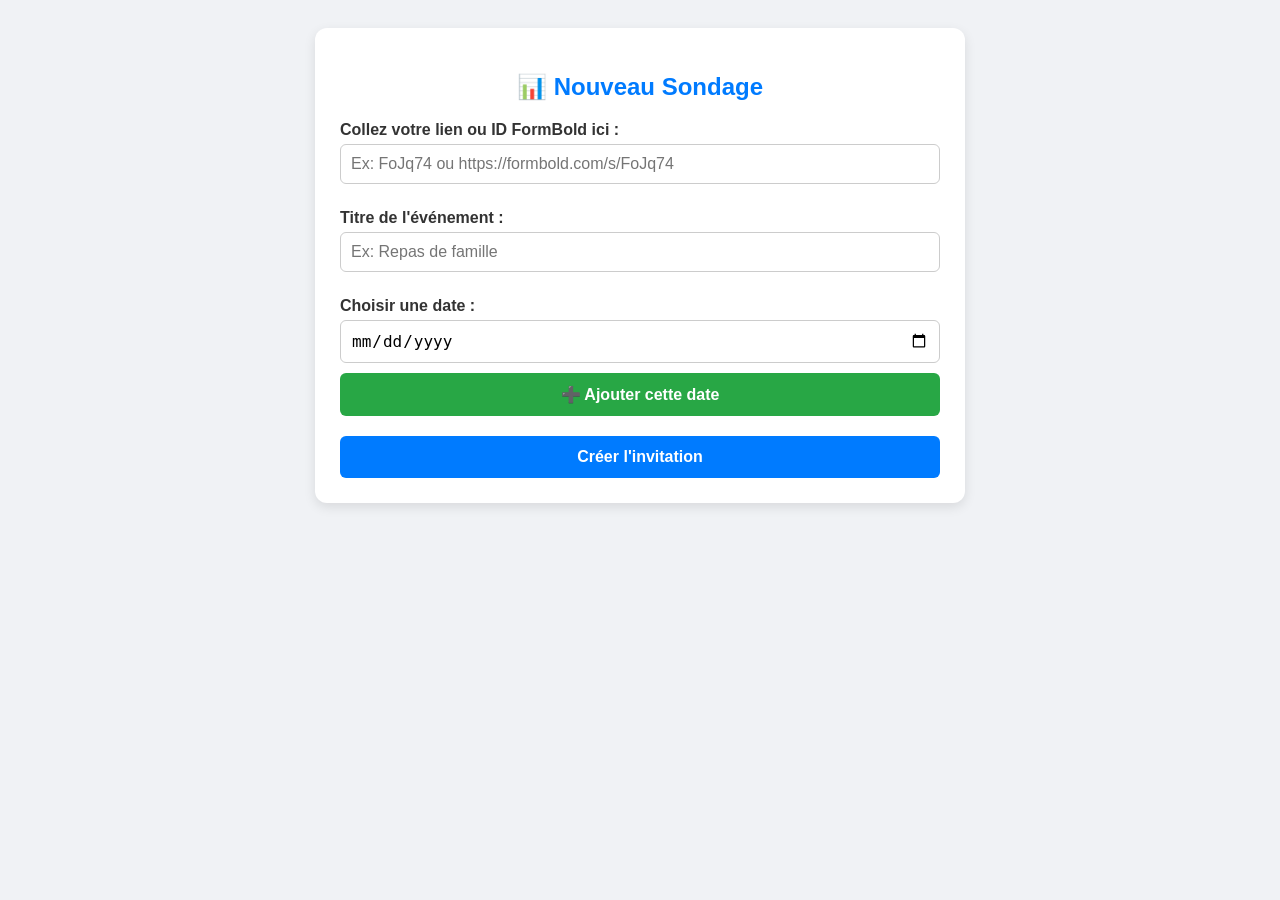
==== commit dd705ad9: "Refactor form handling and date management Updated the form input handling and improved the date man" ====
--- a/index.html
+++ b/index.html
@@ -27,8 +27,8 @@
     <div id="view-create">
         <h2>📊 Nouveau Sondage</h2>
         
-        <label>Collez votre ID FormBold ici :</label>
-        <input type="text" id="formbold-id" placeholder="Ex: oXyZa123">
+        <label>Collez votre lien ou ID FormBold ici :</label>
+        <input type="text" id="formbold-id" placeholder="Ex: FoJq74 ou https://formbold.com/s/FoJq74">
 
         <label>Titre de l'événement :</label>
         <input type="text" id="title" placeholder="Ex: Repas de famille">
@@ -124,15 +124,23 @@
     }
 
     function genererSondage() {
-        var idBold = document.getElementById('formbold-id').value.trim();
+        var saisieBold = document.getElementById('formbold-id').value.trim();
         var titre = document.getElementById('title').value.trim();
-        if (!idBold || !titre || datesSelectionnees.length === 0) {
-            alert("Veuillez remplir l'ID FormBold, le Titre et ajouter des dates !");
+        
+        if (!saisieBold || !titre || datesSelectionnees.length === 0) {
+            alert("Veuillez remplir tous les champs !");
             return;
         }
+
+        // Nettoyage automatique : si l'utilisateur met le lien complet, on ne garde que la fin
+        var idNettoye = saisieBold;
+        if (saisieBold.includes('/s/')) {
+            idNettoye = saisieBold.split('/s/')[1].split('?')[0];
+        }
+
         var lienVote = window.location.origin + window.location.pathname 
             + "?title=" + encodeURIComponent(titre) 
-            + "&fb=" + encodeURIComponent(idBold)
+            + "&fb=" + encodeURIComponent(idNettoye)
             + "&dates=" + encodeURIComponent(datesSelectionnees.join(','));
         
         document.getElementById('text-to-copy-create').value = "Votez pour le sondage \"" + titre + "\" ici : " + lienVote;
@@ -143,7 +151,7 @@
         var t = document.getElementById('text-to-copy-create');
         t.select();
         document.execCommand("copy");
-        alert("Lien copié ! Vous pouvez l'envoyer.");
+        alert("Lien copié ! Vous pouvez l'envoyer à vos proches.");
     }
 
     function construireTableau(datesUrl) {
@@ -186,34 +194,32 @@
         btn.innerText = "⏳ Envoi en cours...";
         btn.disabled = true;
 
-        // Préparation des données pour ton e-mail
         var données = {
             "Événement": decodeURIComponent(titreSondage),
             "Nom du participant": nom,
             "Disponibilités (OUI)": choixOui.join(', ') || "Aucune date"
         };
 
-        // Envoi direct, invisible et automatique vers FormBold (qui te l'envoie par mail)
         fetch("https://formbold.com/s/" + formID, {
             method: "POST",
             headers: { "Content-Type": "application/json" },
             body: JSON.stringify(données)
         })
-        .then(function() {
+        .then(function(response) {
+            if (!response.ok) throw new Error();
+            
             alert("🎉 Merci " + nom + ", votre vote a été envoyé directement à l'organisateur !");
             
-            // Ajouter au tableau local à l'écran
             votesLocaux.push({ nom: nom, choix: choixOui });
             construireTableau(datesUrl);
 
-            // Réinitialiser le formulaire
             document.getElementById('voter-name').value = "";
             checkboxes.forEach(function(cb) { cb.checked = false; });
             btn.innerText = "📨 Envoyer ma réponse";
             btn.disabled = false;
         })
         .catch(function() {
-            alert("Erreur réseau lors de l'envoi.");
+            alert("Erreur lors de l'envoi. Vérifiez votre clé FormBold.");
             btn.innerText = "📨 Envoyer ma réponse";
             btn.disabled = false;
         });
